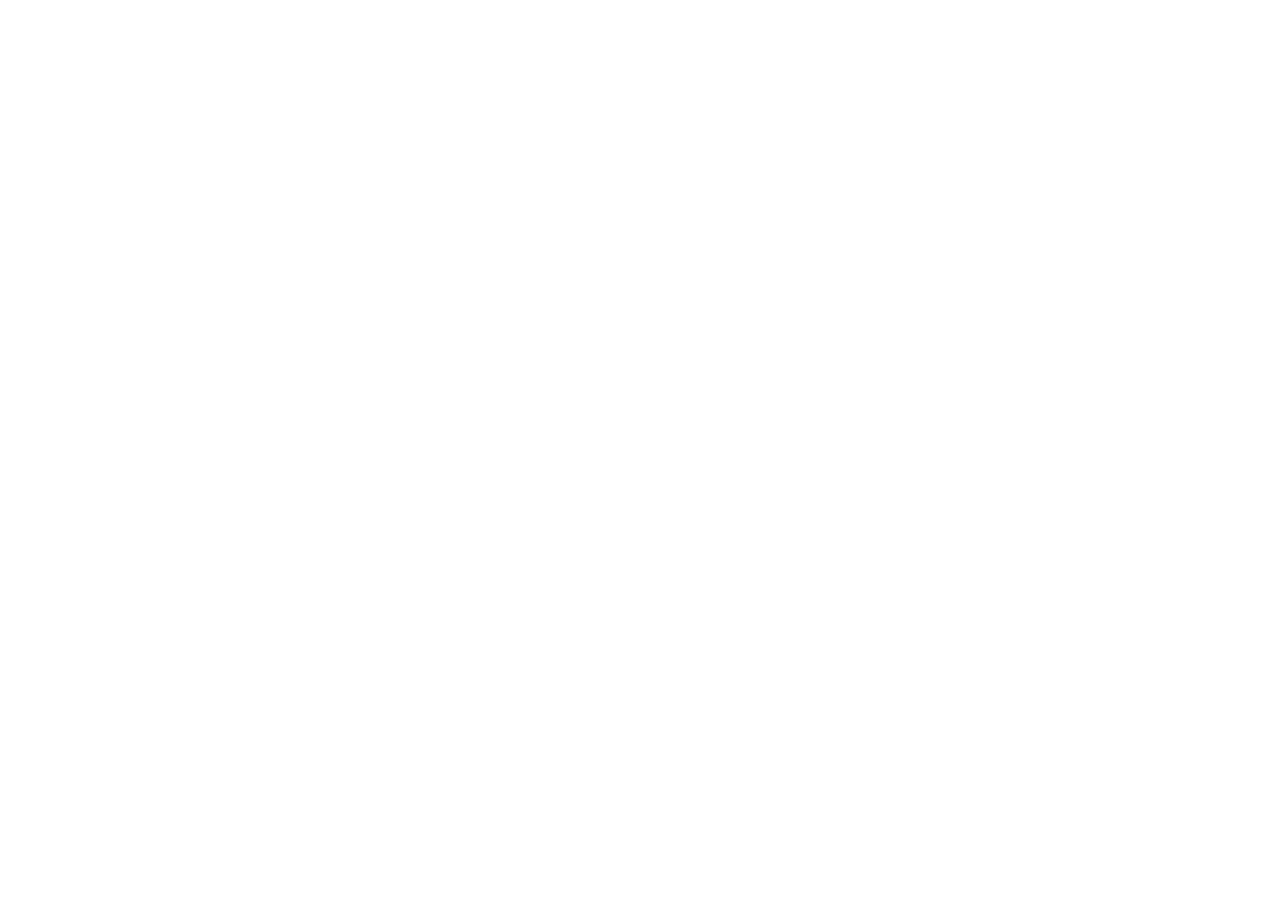
==== blog-post.html @ 92a992e6 "created page to hold all blogs" ====
<!DOCTYPE html>
<html lang="en">
<head>
    <meta charset="UTF-8">
    <meta name="viewport" content="width=device-width, initial-scale=1.0">
    <title>Document</title>
</head>
<body>
    
</body>
</html>
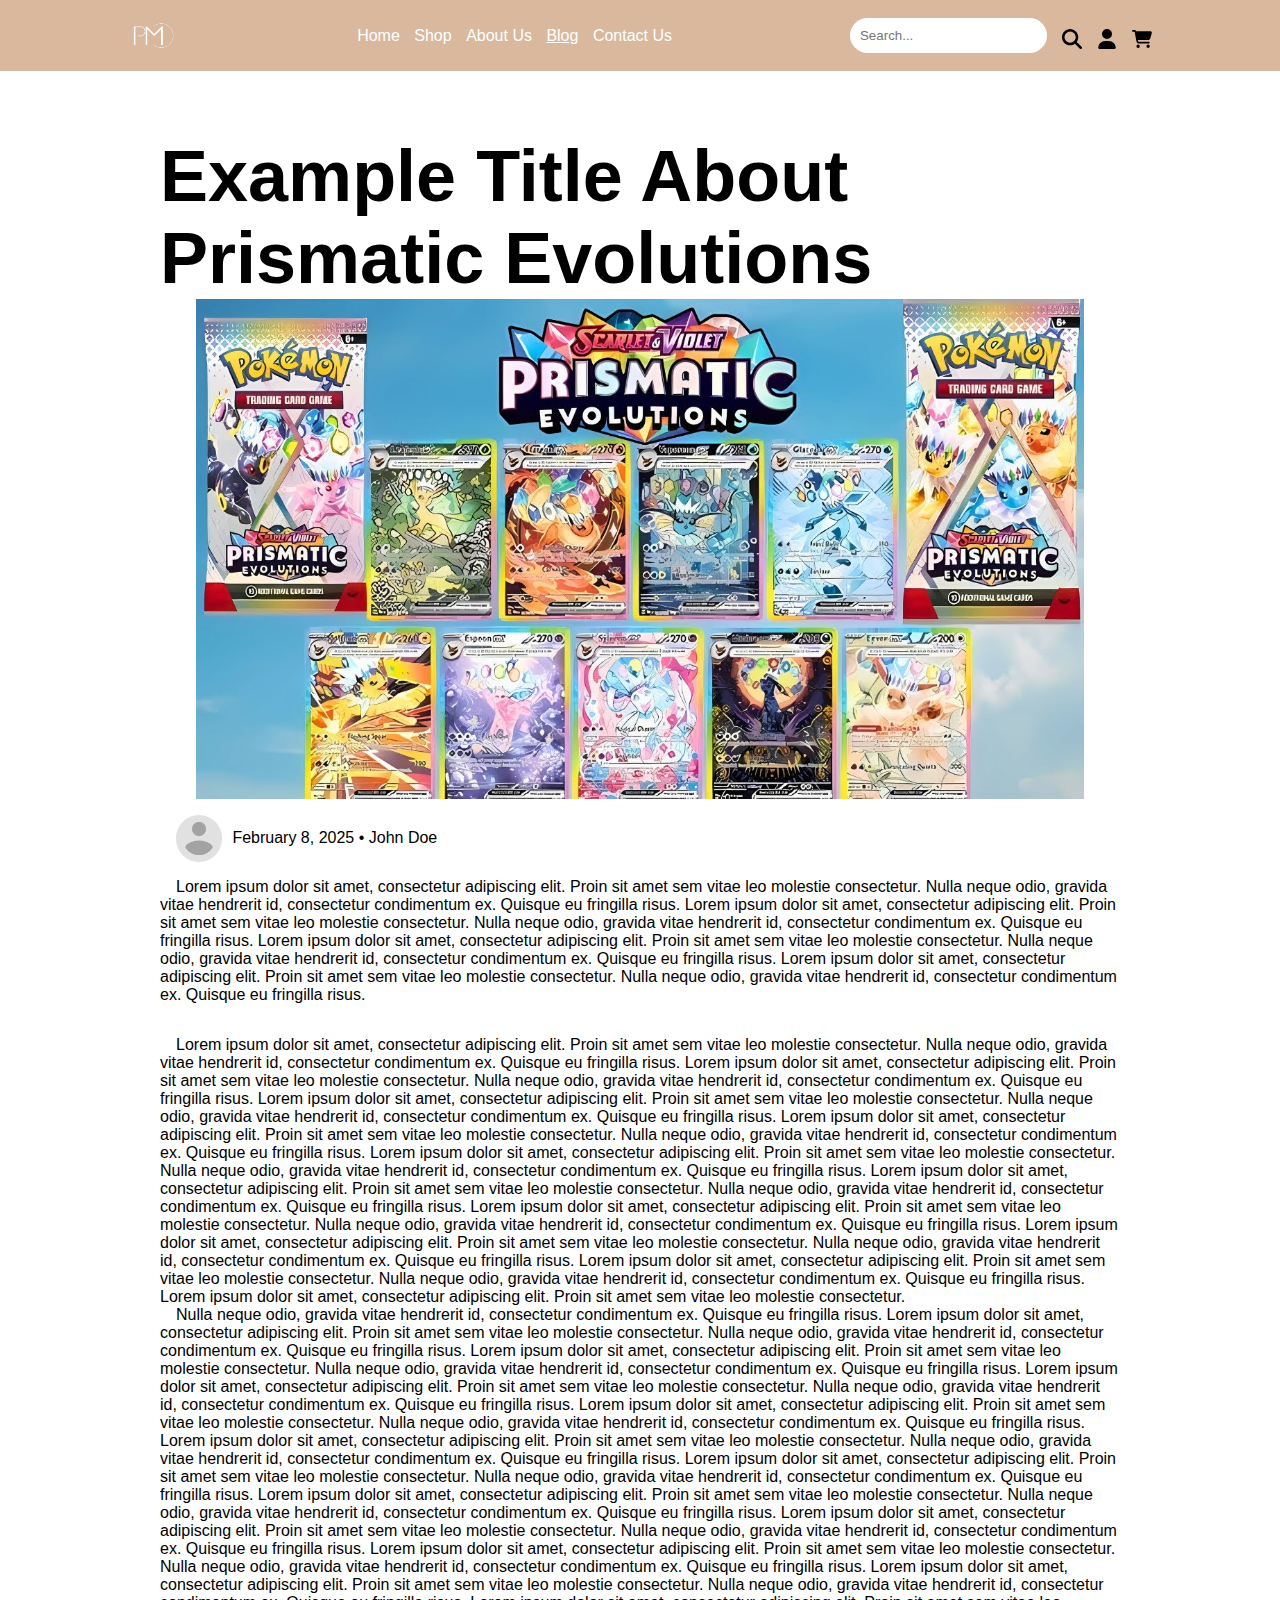
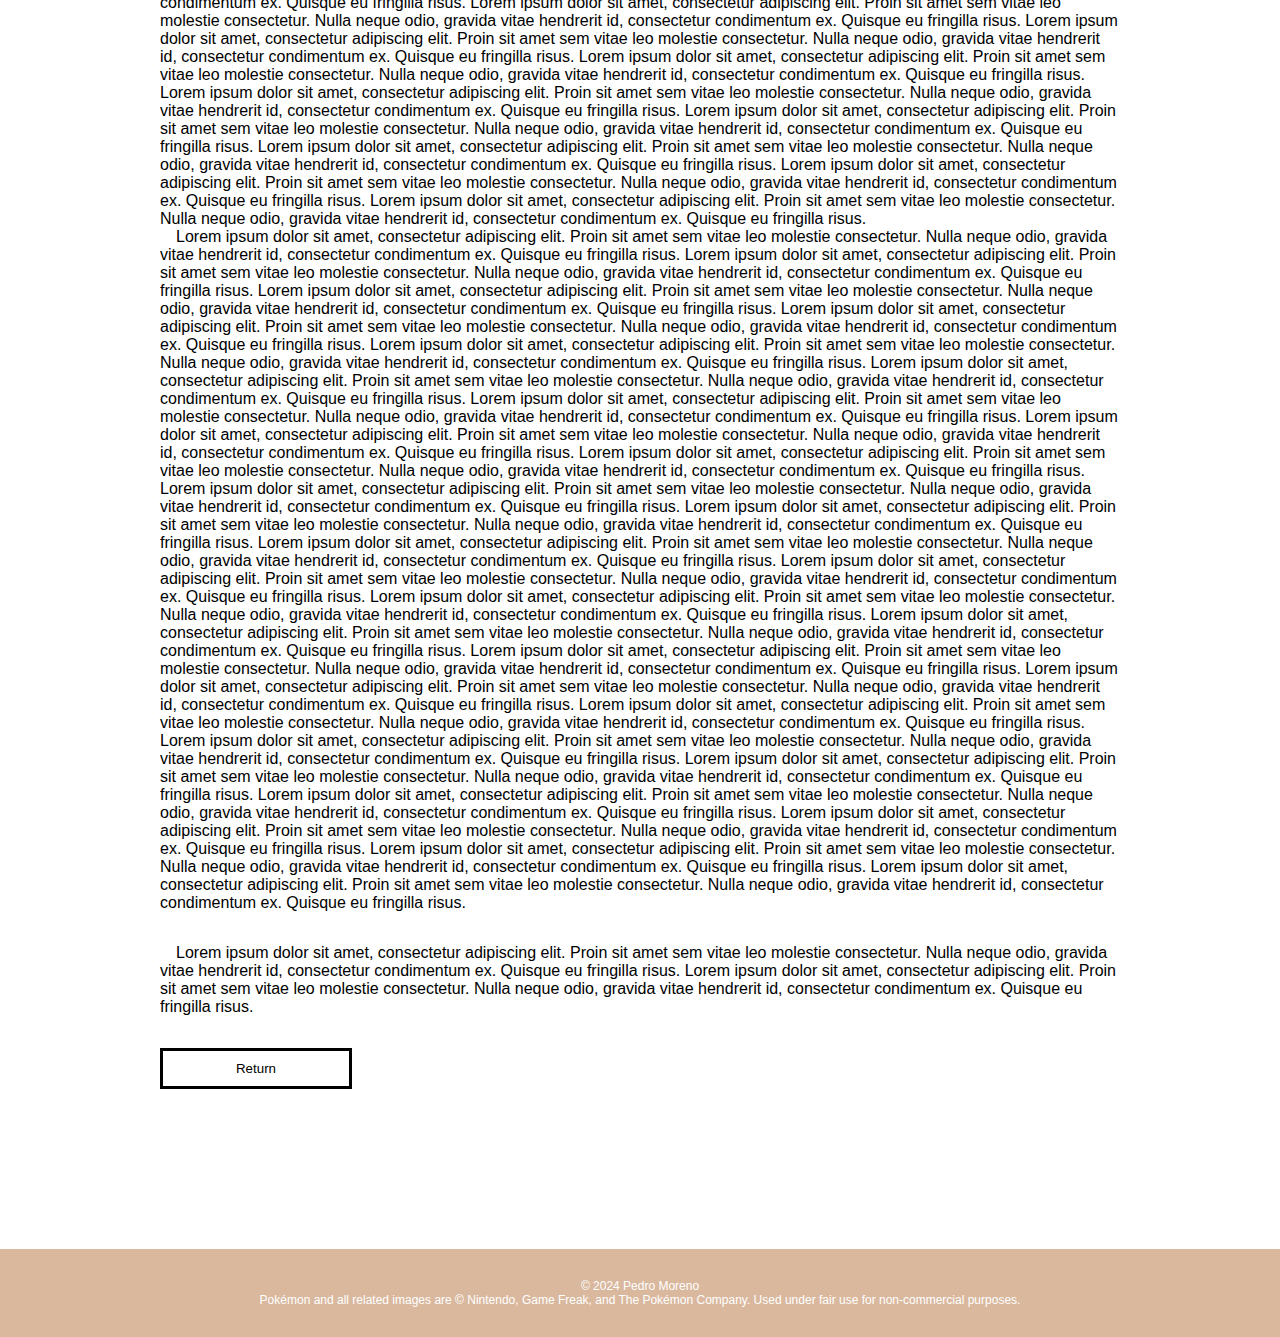
==== commit 940ab074: "add page for the blogs contents" ====
--- a/blog-post.html
+++ b/blog-post.html
@@ -3,9 +3,198 @@
 <head>
     <meta charset="UTF-8">
     <meta name="viewport" content="width=device-width, initial-scale=1.0">
+    <link rel="stylesheet" href="assets/css/style.css">
+    <link rel="stylesheet" href="assets/css/blogs.css">
     <title>Document</title>
 </head>
 <body>
+    <!-- Header -->
+    <header>
+        <img src="assets/images/Logo.png" class="logo">
+        <div class="nav-container">
+            <nav>
+                <ul class="nav-links">
+                    <li><a href="index.html">Home</a></li>
+                    <li><a href="shop.html">Shop</a></li>
+                    <li><a href="index.html#aboutUs">About Us</a></li>
+                    <li><a href="blogs.html" class="active-page">Blog</a></li>
+                    <li><a href="index.html#contactUs">Contact Us</a></li>
+                </ul>
+            </nav>
+        </div>
+        <div class="icon-container">
+            <input type="text" placeholder="Search..." name="search">
+            <a href=""><input type="image" src="assets/images/icons/magnifying-glass-solid.svg" alt="search" class="icons"></a>
+            <a href="login.html"><input type="image" src="assets/images/icons/user-solid.svg" alt="account" class="icons"></a>
+            <a href="cart.html"><input type="image" src="assets/images/icons/cart-shopping-solid.svg" alt="cart" class="icons"></a>
+        </div>
+    </header>
+
+    <!-- Blog Page -->
+    <div class="blog-page-container">
+
+        <!-- Title -->
+        <div class="title-container">
+            <h2>Example Title About Prismatic Evolutions</h2>
+        </div>
+
+        <!-- Blog Image w/ author name-->
+        <div class="visual-container">
+            <div class="image-container">
+                <img src="assets/images/blog-example.png">
+            </div>
+            <div class="author-details">
+                <img src="assets/images/profile-placeholder.png" class="avatar-image">
+                <p>February 8, 2025 &#8226; John Doe</p>
+                <!-- <p>February 8, 2025</p> -->
+            </div>
+
+        </div>
+
+        <!-- Hook -->
+        <div class="hook-container">
+            <p>
+                &emsp;Lorem ipsum dolor sit amet, consectetur adipiscing elit. Proin sit amet sem vitae leo molestie consectetur. 
+                Nulla neque odio, gravida vitae hendrerit id, consectetur condimentum ex. Quisque eu fringilla risus. 
+                Lorem ipsum dolor sit amet, consectetur adipiscing elit. Proin sit amet sem vitae leo molestie consectetur. 
+                Nulla neque odio, gravida vitae hendrerit id, consectetur condimentum ex. Quisque eu fringilla risus.
+                Lorem ipsum dolor sit amet, consectetur adipiscing elit. Proin sit amet sem vitae leo molestie consectetur. 
+                Nulla neque odio, gravida vitae hendrerit id, consectetur condimentum ex. Quisque eu fringilla risus. 
+                Lorem ipsum dolor sit amet, consectetur adipiscing elit. Proin sit amet sem vitae leo molestie consectetur. 
+                Nulla neque odio, gravida vitae hendrerit id, consectetur condimentum ex. Quisque eu fringilla risus.
+            </p>
+        </div>
+
+        <!-- Content -->
+        <div class="content-container">
+            <p>
+                &emsp;Lorem ipsum dolor sit amet, consectetur adipiscing elit. Proin sit amet sem vitae leo molestie consectetur. 
+                Nulla neque odio, gravida vitae hendrerit id, consectetur condimentum ex. Quisque eu fringilla risus. 
+                Lorem ipsum dolor sit amet, consectetur adipiscing elit. Proin sit amet sem vitae leo molestie consectetur. 
+                Nulla neque odio, gravida vitae hendrerit id, consectetur condimentum ex. Quisque eu fringilla risus.
+                Lorem ipsum dolor sit amet, consectetur adipiscing elit. Proin sit amet sem vitae leo molestie consectetur. 
+                Nulla neque odio, gravida vitae hendrerit id, consectetur condimentum ex. Quisque eu fringilla risus. 
+                Lorem ipsum dolor sit amet, consectetur adipiscing elit. Proin sit amet sem vitae leo molestie consectetur. 
+                Nulla neque odio, gravida vitae hendrerit id, consectetur condimentum ex. Quisque eu fringilla risus.
+                Lorem ipsum dolor sit amet, consectetur adipiscing elit. Proin sit amet sem vitae leo molestie consectetur. 
+                Nulla neque odio, gravida vitae hendrerit id, consectetur condimentum ex. Quisque eu fringilla risus. 
+                Lorem ipsum dolor sit amet, consectetur adipiscing elit. Proin sit amet sem vitae leo molestie consectetur. 
+                Nulla neque odio, gravida vitae hendrerit id, consectetur condimentum ex. Quisque eu fringilla risus.
+                Lorem ipsum dolor sit amet, consectetur adipiscing elit. Proin sit amet sem vitae leo molestie consectetur. 
+                Nulla neque odio, gravida vitae hendrerit id, consectetur condimentum ex. Quisque eu fringilla risus. 
+                Lorem ipsum dolor sit amet, consectetur adipiscing elit. Proin sit amet sem vitae leo molestie consectetur. 
+                Nulla neque odio, gravida vitae hendrerit id, consectetur condimentum ex. Quisque eu fringilla risus.
+                Lorem ipsum dolor sit amet, consectetur adipiscing elit. Proin sit amet sem vitae leo molestie consectetur. 
+                Nulla neque odio, gravida vitae hendrerit id, consectetur condimentum ex. Quisque eu fringilla risus. 
+                Lorem ipsum dolor sit amet, consectetur adipiscing elit. Proin sit amet sem vitae leo molestie consectetur.<br>
+                &emsp;Nulla neque odio, gravida vitae hendrerit id, consectetur condimentum ex. Quisque eu fringilla risus.
+                Lorem ipsum dolor sit amet, consectetur adipiscing elit. Proin sit amet sem vitae leo molestie consectetur. 
+                Nulla neque odio, gravida vitae hendrerit id, consectetur condimentum ex. Quisque eu fringilla risus. 
+                Lorem ipsum dolor sit amet, consectetur adipiscing elit. Proin sit amet sem vitae leo molestie consectetur. 
+                Nulla neque odio, gravida vitae hendrerit id, consectetur condimentum ex. Quisque eu fringilla risus.
+                Lorem ipsum dolor sit amet, consectetur adipiscing elit. Proin sit amet sem vitae leo molestie consectetur. 
+                Nulla neque odio, gravida vitae hendrerit id, consectetur condimentum ex. Quisque eu fringilla risus. 
+                Lorem ipsum dolor sit amet, consectetur adipiscing elit. Proin sit amet sem vitae leo molestie consectetur. 
+                Nulla neque odio, gravida vitae hendrerit id, consectetur condimentum ex. Quisque eu fringilla risus.
+                Lorem ipsum dolor sit amet, consectetur adipiscing elit. Proin sit amet sem vitae leo molestie consectetur. 
+                Nulla neque odio, gravida vitae hendrerit id, consectetur condimentum ex. Quisque eu fringilla risus. 
+                Lorem ipsum dolor sit amet, consectetur adipiscing elit. Proin sit amet sem vitae leo molestie consectetur. 
+                Nulla neque odio, gravida vitae hendrerit id, consectetur condimentum ex. Quisque eu fringilla risus.
+                Lorem ipsum dolor sit amet, consectetur adipiscing elit. Proin sit amet sem vitae leo molestie consectetur. 
+                Nulla neque odio, gravida vitae hendrerit id, consectetur condimentum ex. Quisque eu fringilla risus. 
+                Lorem ipsum dolor sit amet, consectetur adipiscing elit. Proin sit amet sem vitae leo molestie consectetur. 
+                Nulla neque odio, gravida vitae hendrerit id, consectetur condimentum ex. Quisque eu fringilla risus.
+                Lorem ipsum dolor sit amet, consectetur adipiscing elit. Proin sit amet sem vitae leo molestie consectetur. 
+                Nulla neque odio, gravida vitae hendrerit id, consectetur condimentum ex. Quisque eu fringilla risus. 
+                Lorem ipsum dolor sit amet, consectetur adipiscing elit. Proin sit amet sem vitae leo molestie consectetur. 
+                Nulla neque odio, gravida vitae hendrerit id, consectetur condimentum ex. Quisque eu fringilla risus.
+                Lorem ipsum dolor sit amet, consectetur adipiscing elit. Proin sit amet sem vitae leo molestie consectetur. 
+                Nulla neque odio, gravida vitae hendrerit id, consectetur condimentum ex. Quisque eu fringilla risus. 
+                Lorem ipsum dolor sit amet, consectetur adipiscing elit. Proin sit amet sem vitae leo molestie consectetur. 
+                Nulla neque odio, gravida vitae hendrerit id, consectetur condimentum ex. Quisque eu fringilla risus.
+                Lorem ipsum dolor sit amet, consectetur adipiscing elit. Proin sit amet sem vitae leo molestie consectetur. 
+                Nulla neque odio, gravida vitae hendrerit id, consectetur condimentum ex. Quisque eu fringilla risus. 
+                Lorem ipsum dolor sit amet, consectetur adipiscing elit. Proin sit amet sem vitae leo molestie consectetur. 
+                Nulla neque odio, gravida vitae hendrerit id, consectetur condimentum ex. Quisque eu fringilla risus.
+                Lorem ipsum dolor sit amet, consectetur adipiscing elit. Proin sit amet sem vitae leo molestie consectetur. 
+                Nulla neque odio, gravida vitae hendrerit id, consectetur condimentum ex. Quisque eu fringilla risus. 
+                Lorem ipsum dolor sit amet, consectetur adipiscing elit. Proin sit amet sem vitae leo molestie consectetur. 
+                Nulla neque odio, gravida vitae hendrerit id, consectetur condimentum ex. Quisque eu fringilla risus.
+                Lorem ipsum dolor sit amet, consectetur adipiscing elit. Proin sit amet sem vitae leo molestie consectetur. 
+                Nulla neque odio, gravida vitae hendrerit id, consectetur condimentum ex. Quisque eu fringilla risus. 
+                Lorem ipsum dolor sit amet, consectetur adipiscing elit. Proin sit amet sem vitae leo molestie consectetur. 
+                Nulla neque odio, gravida vitae hendrerit id, consectetur condimentum ex. Quisque eu fringilla risus.<br>
+                &emsp;Lorem ipsum dolor sit amet, consectetur adipiscing elit. Proin sit amet sem vitae leo molestie consectetur. 
+                Nulla neque odio, gravida vitae hendrerit id, consectetur condimentum ex. Quisque eu fringilla risus. 
+                Lorem ipsum dolor sit amet, consectetur adipiscing elit. Proin sit amet sem vitae leo molestie consectetur. 
+                Nulla neque odio, gravida vitae hendrerit id, consectetur condimentum ex. Quisque eu fringilla risus.
+                Lorem ipsum dolor sit amet, consectetur adipiscing elit. Proin sit amet sem vitae leo molestie consectetur. 
+                Nulla neque odio, gravida vitae hendrerit id, consectetur condimentum ex. Quisque eu fringilla risus. 
+                Lorem ipsum dolor sit amet, consectetur adipiscing elit. Proin sit amet sem vitae leo molestie consectetur. 
+                Nulla neque odio, gravida vitae hendrerit id, consectetur condimentum ex. Quisque eu fringilla risus.
+                Lorem ipsum dolor sit amet, consectetur adipiscing elit. Proin sit amet sem vitae leo molestie consectetur. 
+                Nulla neque odio, gravida vitae hendrerit id, consectetur condimentum ex. Quisque eu fringilla risus. 
+                Lorem ipsum dolor sit amet, consectetur adipiscing elit. Proin sit amet sem vitae leo molestie consectetur. 
+                Nulla neque odio, gravida vitae hendrerit id, consectetur condimentum ex. Quisque eu fringilla risus.
+                Lorem ipsum dolor sit amet, consectetur adipiscing elit. Proin sit amet sem vitae leo molestie consectetur. 
+                Nulla neque odio, gravida vitae hendrerit id, consectetur condimentum ex. Quisque eu fringilla risus. 
+                Lorem ipsum dolor sit amet, consectetur adipiscing elit. Proin sit amet sem vitae leo molestie consectetur. 
+                Nulla neque odio, gravida vitae hendrerit id, consectetur condimentum ex. Quisque eu fringilla risus.
+                Lorem ipsum dolor sit amet, consectetur adipiscing elit. Proin sit amet sem vitae leo molestie consectetur. 
+                Nulla neque odio, gravida vitae hendrerit id, consectetur condimentum ex. Quisque eu fringilla risus. 
+                Lorem ipsum dolor sit amet, consectetur adipiscing elit. Proin sit amet sem vitae leo molestie consectetur. 
+                Nulla neque odio, gravida vitae hendrerit id, consectetur condimentum ex. Quisque eu fringilla risus.
+                Lorem ipsum dolor sit amet, consectetur adipiscing elit. Proin sit amet sem vitae leo molestie consectetur. 
+                Nulla neque odio, gravida vitae hendrerit id, consectetur condimentum ex. Quisque eu fringilla risus. 
+                Lorem ipsum dolor sit amet, consectetur adipiscing elit. Proin sit amet sem vitae leo molestie consectetur. 
+                Nulla neque odio, gravida vitae hendrerit id, consectetur condimentum ex. Quisque eu fringilla risus.
+                Lorem ipsum dolor sit amet, consectetur adipiscing elit. Proin sit amet sem vitae leo molestie consectetur. 
+                Nulla neque odio, gravida vitae hendrerit id, consectetur condimentum ex. Quisque eu fringilla risus. 
+                Lorem ipsum dolor sit amet, consectetur adipiscing elit. Proin sit amet sem vitae leo molestie consectetur. 
+                Nulla neque odio, gravida vitae hendrerit id, consectetur condimentum ex. Quisque eu fringilla risus.
+                Lorem ipsum dolor sit amet, consectetur adipiscing elit. Proin sit amet sem vitae leo molestie consectetur. 
+                Nulla neque odio, gravida vitae hendrerit id, consectetur condimentum ex. Quisque eu fringilla risus. 
+                Lorem ipsum dolor sit amet, consectetur adipiscing elit. Proin sit amet sem vitae leo molestie consectetur. 
+                Nulla neque odio, gravida vitae hendrerit id, consectetur condimentum ex. Quisque eu fringilla risus.
+                Lorem ipsum dolor sit amet, consectetur adipiscing elit. Proin sit amet sem vitae leo molestie consectetur. 
+                Nulla neque odio, gravida vitae hendrerit id, consectetur condimentum ex. Quisque eu fringilla risus. 
+                Lorem ipsum dolor sit amet, consectetur adipiscing elit. Proin sit amet sem vitae leo molestie consectetur. 
+                Nulla neque odio, gravida vitae hendrerit id, consectetur condimentum ex. Quisque eu fringilla risus.
+                Lorem ipsum dolor sit amet, consectetur adipiscing elit. Proin sit amet sem vitae leo molestie consectetur. 
+                Nulla neque odio, gravida vitae hendrerit id, consectetur condimentum ex. Quisque eu fringilla risus. 
+                Lorem ipsum dolor sit amet, consectetur adipiscing elit. Proin sit amet sem vitae leo molestie consectetur. 
+                Nulla neque odio, gravida vitae hendrerit id, consectetur condimentum ex. Quisque eu fringilla risus.
+                Lorem ipsum dolor sit amet, consectetur adipiscing elit. Proin sit amet sem vitae leo molestie consectetur. 
+                Nulla neque odio, gravida vitae hendrerit id, consectetur condimentum ex. Quisque eu fringilla risus. 
+                Lorem ipsum dolor sit amet, consectetur adipiscing elit. Proin sit amet sem vitae leo molestie consectetur. 
+                Nulla neque odio, gravida vitae hendrerit id, consectetur condimentum ex. Quisque eu fringilla risus.
+                Lorem ipsum dolor sit amet, consectetur adipiscing elit. Proin sit amet sem vitae leo molestie consectetur. 
+                Nulla neque odio, gravida vitae hendrerit id, consectetur condimentum ex. Quisque eu fringilla risus. 
+                Lorem ipsum dolor sit amet, consectetur adipiscing elit. Proin sit amet sem vitae leo molestie consectetur. 
+                Nulla neque odio, gravida vitae hendrerit id, consectetur condimentum ex. Quisque eu fringilla risus.
+
+            </p>
+        </div>
+
+        <!-- Conclusion -->
+        <div class="conclusion-container">
+            <p>
+                &emsp;Lorem ipsum dolor sit amet, consectetur adipiscing elit. Proin sit amet sem vitae leo molestie consectetur. 
+                Nulla neque odio, gravida vitae hendrerit id, consectetur condimentum ex. Quisque eu fringilla risus. 
+                Lorem ipsum dolor sit amet, consectetur adipiscing elit. Proin sit amet sem vitae leo molestie consectetur. 
+                Nulla neque odio, gravida vitae hendrerit id, consectetur condimentum ex. Quisque eu fringilla risus.
+            </p>
+        </div>
+        <a href="blogs.html"><button class="return-btn">Return</button></a>
+    </div>
+    
+    <!-- Footer -->
+    <footer>
+    <div class="footer-container">
+        <p>© 2024 Pedro Moreno</p>
+        <p>Pokémon and all related images are © Nintendo, Game Freak, and The Pokémon Company. Used under fair use for non-commercial purposes.</p>
+    </div>
+    </footer>
     
 </body>
 </html>--- a/assets/css/style.css
+++ b/assets/css/style.css
@@ -0,0 +1,455 @@
+* {
+	box-sizing: border-box;
+	margin: 0;
+	padding: 0;
+    font-family: 'Poppins', sans-serif;
+}
+
+header {
+    display: flex;
+    justify-content: space-between;
+    align-items: center;
+    padding: 10px 10%;
+    background: #D9B89E;
+    position: sticky;
+    top: 0;
+    z-index: 1000;
+}
+
+header .icons {
+    width: 20px;
+    height: 20px;
+}
+
+.icon-container {
+    display: flex;
+    align-items: end;
+    gap: 15px;
+    overflow: visible;
+}
+
+.icon-container a {
+    text-align: center;
+}
+
+.icon-container input[type=text] {
+    border: none;
+    padding: 10px;
+    border-radius: 50px;
+    outline: 0;
+}
+
+.logo {
+    width: 5%;
+    height: 5%;
+}
+
+.nav-links li {
+    display: inline-block;
+    padding: 5px;
+}
+
+.nav-links li, a {
+    display: inline;
+    color: white;
+    text-decoration: none;
+    font-size: 16px;
+    transition: all 0.3s ease 0s;
+}
+
+.nav-links li a:hover {
+	text-decoration: underline;
+    /* padding: 10px; */
+}
+
+.active-page {
+    text-decoration: underline;
+}
+
+/*================= Hero section =================*/
+.slideshow-container {
+    display: flex;
+    background-color: #ffffff;
+    max-width: 100%;
+    height: auto;
+    padding: 60px;
+    overflow: hidden;
+}
+
+.description-hero {
+    width: 75%;
+    align-content: center;
+    padding-left: 100px;
+}
+
+.description-hero h1 {
+    font-size: 3em;
+    text-decoration: underline;
+    text-decoration-color: #222;
+    text-underline-offset: 0.5em;
+    padding-bottom: 10px;
+}
+
+.description-hero p {
+    padding-bottom: 20px;
+}
+
+button {
+    border: solid;
+    border-radius: none;
+    padding: 10px;
+    width: 20%;
+    color: black;
+    background: transparent;
+    cursor: pointer;
+    transition: 0.3s;
+}
+
+.description-hero button:hover {
+    background: #D9B89E;
+    color: white;
+    border: #D9B89E solid;
+}
+
+.carousel-container {
+    position: relative;
+    display: flex;
+    flex-direction: column;
+    align-items: center;
+    justify-content: center;
+    max-width: 50%;
+    height: 500px;
+}
+
+.carousel {
+    position: relative;
+    display: flex;
+    align-items: center;
+    justify-content: center;
+    /* text-align: center; */
+    border-radius: 10px;
+    width: 100%;
+    height: 100%;
+}
+
+.newest-product {
+    border-radius: 10px;
+    max-width: 90%;
+    max-height: 100%;
+    object-fit: contain;
+}
+
+.item {
+    opacity: 0;
+    width: 100%;
+    height: 100%;
+    text-align: center;
+    display: none;
+    transition: opacity 0.5s ease-in-out;
+}
+
+.item.active {
+    opacity: 1;
+    display: block;
+}
+
+.btn {
+    position: absolute;
+    transform: translateY(-40%);
+    top: 40%;
+    max-width: 75px;
+    opacity: 0.5;
+}
+
+.btn:hover {
+    background: #D9B89E;
+    color: white;
+    border: #D9B89E solid;
+    opacity: 1;
+}
+
+.prev {
+    left: 10%;
+}
+
+.next {
+    right: 10%;
+}
+
+.hero-shop-btn {
+    width: 125px;
+}
+
+
+/*================= Popular Items Section =================*/
+.popular-items-container {
+    display: flex; 
+    background: #e9e6e6;
+    padding: 30px; 
+    max-width: 100%;
+    height: auto;
+    overflow: hidden;
+    column-gap: 10px;
+}
+
+.popular-item-cards{
+    /* background: #D9B89E; */
+    max-width: 20%;
+    height: 500px;
+    padding: 5px;
+    border-radius: 10px;
+    position: relative;
+}
+
+.popular-item-list {
+    background: white;
+    object-fit: contain;
+    width: 100%;
+    height: 70%;
+    border-radius: 10px;
+}
+
+.popular-card-container {
+    position: relative;
+    text-align: center;
+}
+
+.popular-card-container h4 {
+    cursor: pointer;
+}
+
+.popular-card-container p {
+    display: -webkit-box;
+    -webkit-line-clamp: 2; /* Limits to 3 lines */
+    -webkit-box-orient: vertical;
+    overflow: hidden;
+    text-align: left;
+    padding-left: 5px;
+    padding-right: 5px;
+}
+
+.popular-item-cards button {
+    width: 40%;
+    position: absolute;
+    left: 50%;
+    transform: translateX(-50%);
+    margin-top: 1rem;
+}
+
+.popular-items-container button:hover {
+    background: #D9B89E;
+    color: white;
+    border: #D9B89E solid;
+}
+
+.pop-header {
+    background: #e9e6e6;
+    font-size: 2.5em;
+    text-decoration: underline;
+    text-decoration-color: #222;
+    text-underline-offset: 0.5em;
+    padding-left: 30px;
+    padding-bottom: 10px;
+}
+
+/*================= About Us Section =================*/
+.about-us-container {
+    display: flex;
+    padding: 60px; 
+    max-width: 100%;
+    height: auto;
+    overflow: hidden;
+    flex-wrap: wrap;
+    column-gap: 10px;
+    row-gap: 10px;
+    justify-content: center;
+}
+
+.about-us-container img {
+    max-width: 40%;
+    height: auto;
+}
+
+.about-us-content {
+    background: #D9B89E;
+    align-content: center;
+    max-width: 50%;
+    flex: 0 0 50%;
+}
+
+.about-us-content h4 {
+    font-size: 2.5em;
+    text-decoration: underline;
+    text-decoration-color: #222;
+    text-underline-offset: 0.5em;
+    padding-left: 30px;
+    padding-top: 30px;
+}
+
+.about-us-content p {
+    padding: 30px;
+    font-size: 1em;
+}
+
+/*================= Blog Section =================*/
+.blog-section {
+    background: #e9e6e6;
+}
+
+.blog-header {
+    background: #e9e6e6;
+    font-size: 2.5em;
+    text-decoration: underline;
+    text-decoration-color: #222;
+    text-underline-offset: 0.5em;
+    padding: 30px;
+}
+
+.blog-container {
+    display: flex;
+    background: #e9e6e6;
+    padding: 10px;
+    max-width: 100%;
+    overflow: hidden;
+    column-gap: 60px;
+    position: relative;
+    justify-content: center;
+}
+
+.blog-cards {
+    max-width: 30%;
+    height: auto;
+}
+
+.blog-images {
+    background: transparent;
+    object-fit: cover;
+    border-radius: 10px;
+    width: 100%;
+    height: 60%;
+}
+
+.blog-card-container {
+    padding: 15px;
+    display: flex;
+    flex-direction: column;
+    justify-content: space-between;
+}
+
+.blog-card-container button {
+    width: 20%;
+}
+
+.blog-container button:hover {
+    background: #D9B89E;
+    color: white;
+    border: #D9B89E solid;
+}
+
+.see-more-section {
+    display: flex;
+    justify-content: center;
+    align-items: center;
+    padding: 60px;
+}
+
+.see-more-section button {
+    border: solid;
+    border-radius: none;
+    padding: 10px;
+    width: 10%;
+    color: black;
+    background: transparent;
+    cursor: pointer;
+    transition: 0.3s;
+}
+
+.see-more-section button:hover {
+    background: #D9B89E;
+    color: white;
+    border: #D9B89E solid;
+}
+
+/*================= Contact Us =================*/
+.contact-us-container {
+    display: flex;
+    max-width: 100%;
+    height: auto;
+    justify-content: center;
+}
+
+.store-info, .contact-form {
+    padding: 40px;
+    flex-basis: 30%;
+}
+
+.store-info h2, .contact-form h2 {
+    font-size: 2em;
+    text-decoration: underline;
+    text-decoration-color: #222;
+    text-underline-offset: 0.5em;
+}
+
+.store-info p {
+    margin-top: 10%;
+    margin-bottom: 5%;
+}
+
+.store-info img {
+    cursor: pointer;
+    margin-top: 10%;
+}
+
+.input-container {
+	margin-bottom: 10%;
+    margin-top: 10%;
+	position: relative;
+}
+
+.input-container input, .input-container textarea {
+	width: 75%;
+	outline: 0;
+	padding: 5px;
+	border: 3px solid #222;
+	background: transparent;
+	font-size: 15px;
+	color: #222;
+}
+
+.input-container textarea{
+	width: 100%;
+}
+
+.contact-form button {
+    width: 50%;  
+}
+
+.contact-form button:hover {
+    background: #D9B89E;
+    color: white;
+    border: #D9B89E solid;
+}
+
+.has-success input, .has-success textarea {
+    border: 3px solid #D9B89E;
+}
+
+.has-error input, .has-error textarea {
+    border: 3px solid red;
+}
+
+.has-error {
+    color: red;
+}
+
+/*================= Footer Content =================*/
+footer {
+	display: flex;
+	font-size: 12px;
+	background: #D9B89E;
+	justify-content: center;
+	align-items: center;
+    text-align: center;
+	padding: 30px 10%;
+	color: white;
+}--- a/assets/css/blogs.css
+++ b/assets/css/blogs.css
@@ -0,0 +1,151 @@
+.blogs-layout-container {
+    display: flex;
+    max-width: 100%;
+    /* border: black solid 2px; */
+}
+
+.blogs-container {
+    display: flex;
+    flex-wrap: wrap;
+    padding: 1rem;
+    max-width: 100%;
+    justify-content: center;
+    gap: 2rem;
+    /* border: blue solid 2px; */
+    
+}
+
+.blog-card {
+    max-width: 30%;
+    background-color: #e9e6e6;;
+    border-radius: 1rem;
+    /* border: red solid 2px; */
+    box-shadow: 1px 4px 3px #4e4e4e;
+    
+}
+
+.card-content {
+    display: flex;
+    flex-direction: column;
+    width: 100%;
+    padding: 1rem;
+    /* overflow: hidden; */
+    /* border: green solid 2px; */
+}
+
+.card-content img {
+    width: 100%;
+    height: 300px;
+    object-fit: fill;
+    border-radius: 1rem;
+}
+
+.card-content p {
+    display: -webkit-box;
+    -webkit-line-clamp: 4;
+    -webkit-box-orient: vertical;
+    overflow: hidden;
+    text-align: left;
+    padding-left: 5px;
+    padding-right: 5px;
+}
+
+.blog-btn {
+    position: relative;
+    left: 50%;
+    transform: translateX(-50%);
+    margin-bottom: 1rem;
+}
+
+.blog-btn:hover {
+    background: #D9B89E;
+    color: white;
+    border: #D9B89E solid;
+}
+
+/*================= Pagination =================*/
+.pagination {
+    display: flex;
+    gap: 1rem;
+    justify-content: flex-end;
+    padding-right: 4rem;
+}
+
+.pagination a {
+    color: black;
+    padding: 0.5rem;
+    margin-bottom: 20px;
+    text-decoration: none;
+    transition: background-color .3s, transform 0.2s;
+    border-radius: 5px;
+}
+
+.pagination a.active {
+    background-color: #222;
+    color: white;
+    /* border: 1px solid #444; */
+}
+
+.pagination a:hover:not(.active) {
+    background-color: #D9B89E;
+    color: white;
+    transform: scale(1.05);
+}
+
+/*================= Blog Content Page Section =================*/
+.blog-page-container {
+    display: flex;
+    flex-direction: column;
+    padding: 4rem 10rem 10rem 10rem;
+    /* border: solid black 2px; */
+}
+
+.title-container {
+    display: flex;
+    justify-content: center;
+    font-size: 3rem;
+    /* border: blue solid 2px; */
+}
+
+.visual-container {
+    display: flex;
+    flex-direction: column;
+    /* border: yellow solid 2px; */
+}
+
+.image-container {
+    display: flex;
+    justify-content: center;
+    width: 100%;
+    height: 500px;
+    overflow: hidden;
+    object-fit: fill;
+    /* border: green solid 2px; */
+}
+
+.avatar-image {
+    width: 5%;
+    border-radius: 100px;
+}
+
+.author-details {
+    display: flex;
+    padding: 1rem;
+    gap: 10px;
+}
+
+.author-details p {
+    display: flex;
+    align-items: center;
+}
+
+.hook-container, .content-container, .conclusion-container {
+    /* border: red solid 2px; */
+    padding-bottom: 2rem;
+}
+
+.return-btn:hover {
+    background: #D9B89E;
+    color: white;
+    border: #D9B89E solid;
+}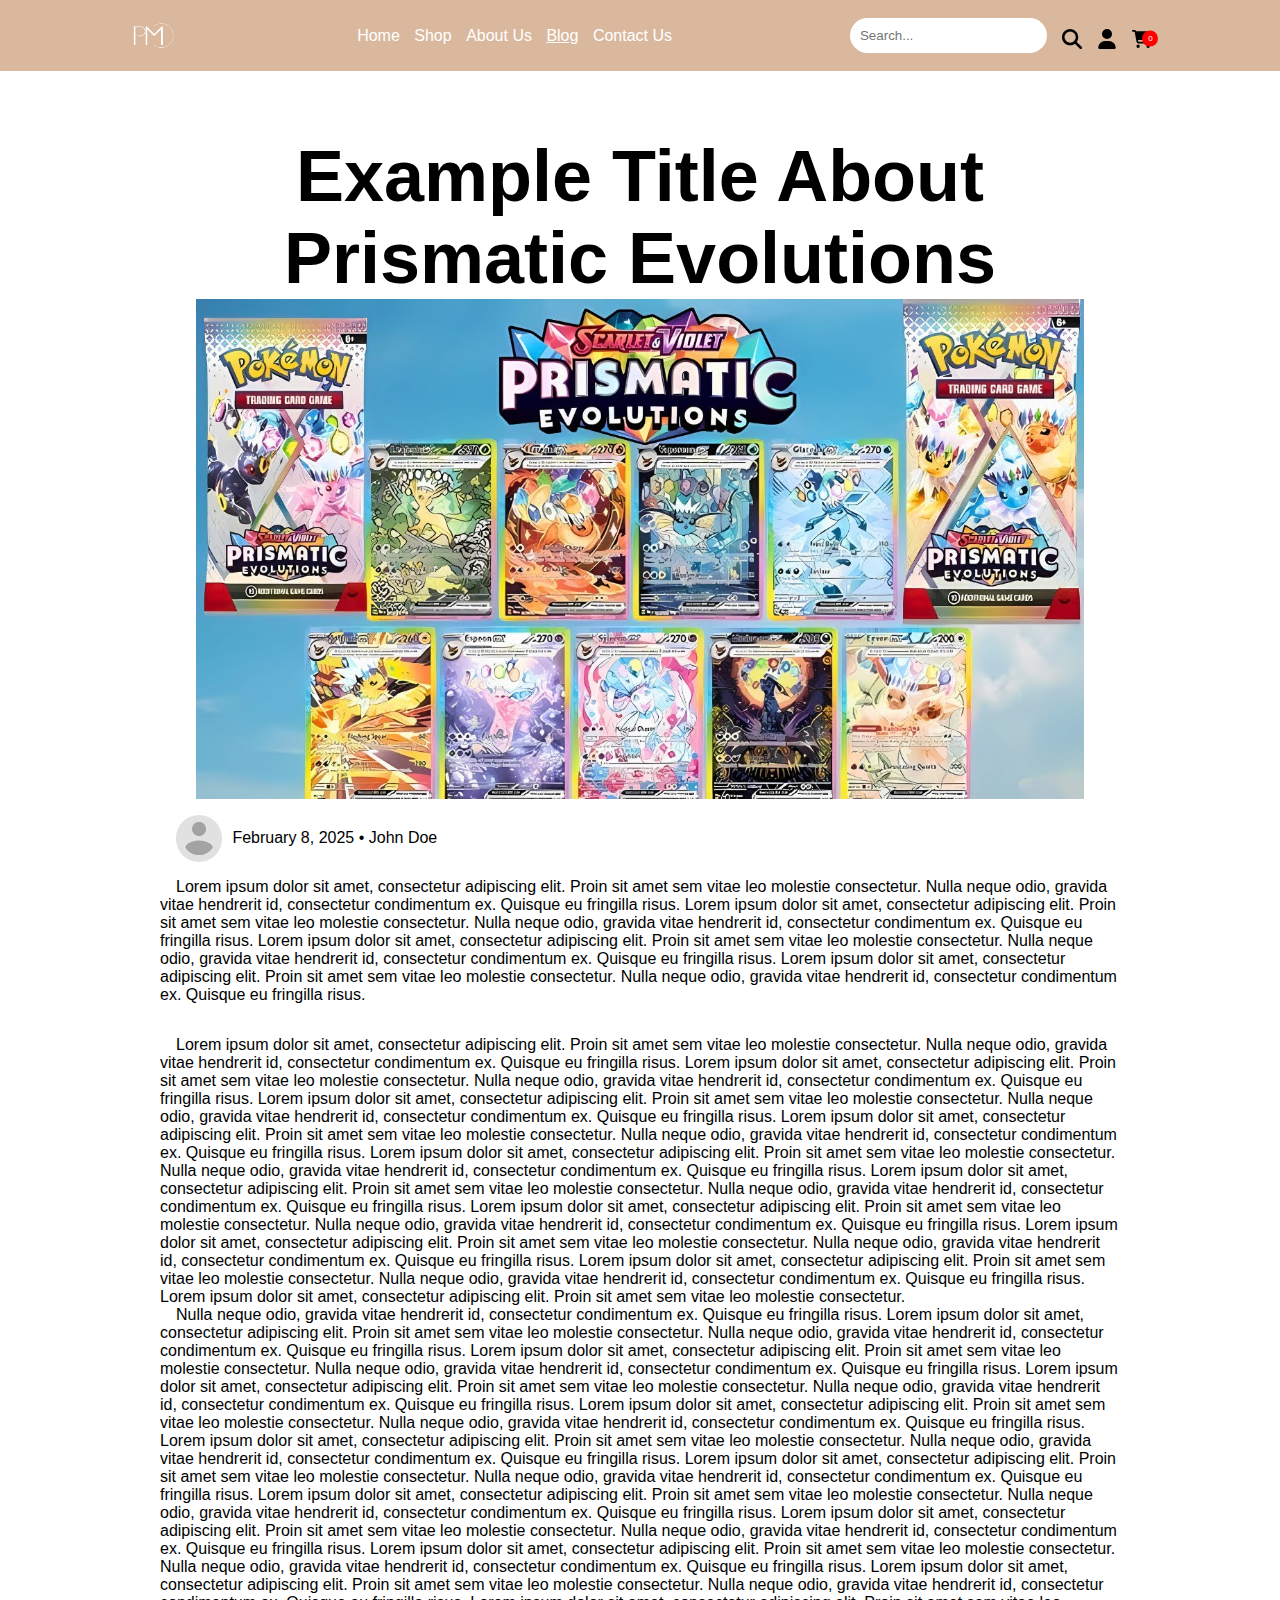
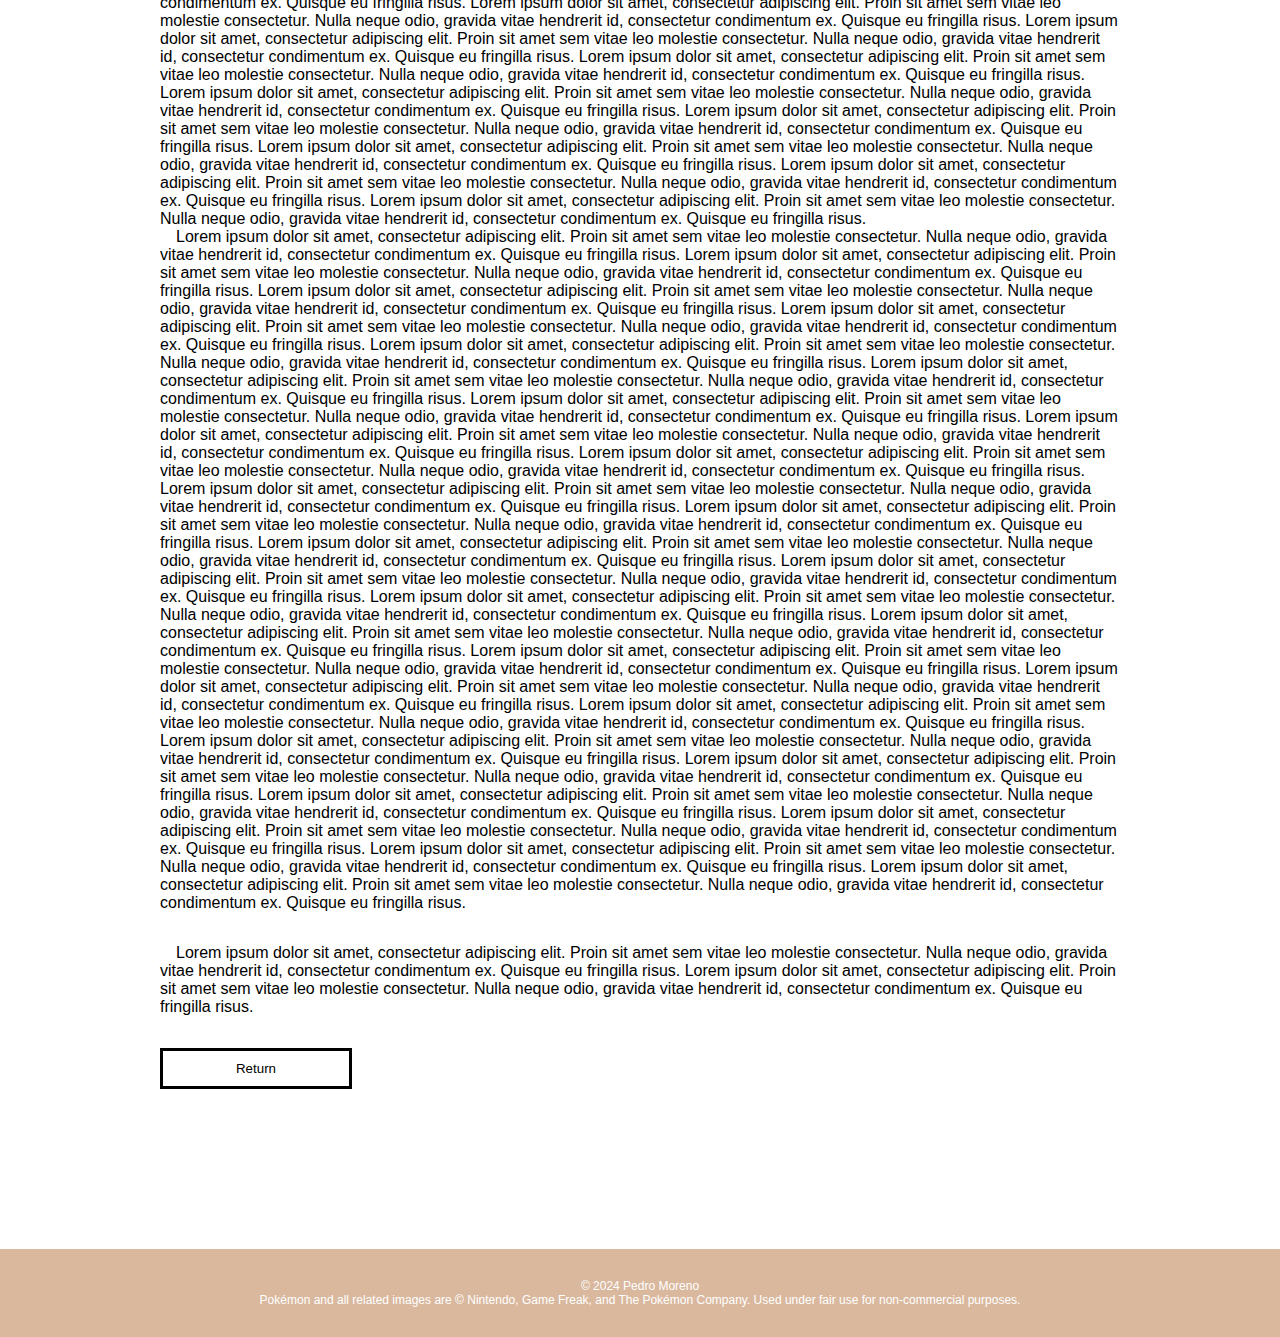
==== commit be802fcd: "added calculations for subtotal, sales tax, and grand total." ====
--- a/blog-post.html
+++ b/blog-post.html
@@ -5,7 +5,7 @@
     <meta name="viewport" content="width=device-width, initial-scale=1.0">
     <link rel="stylesheet" href="assets/css/style.css">
     <link rel="stylesheet" href="assets/css/blogs.css">
-    <title>Document</title>
+    <title>Blog Post</title>
 </head>
 <body>
     <!-- Header -->
@@ -26,7 +26,7 @@
             <input type="text" placeholder="Search..." name="search">
             <a href=""><input type="image" src="assets/images/icons/magnifying-glass-solid.svg" alt="search" class="icons"></a>
             <a href="login.html"><input type="image" src="assets/images/icons/user-solid.svg" alt="account" class="icons"></a>
-            <a href="cart.html"><input type="image" src="assets/images/icons/cart-shopping-solid.svg" alt="cart" class="icons"></a>
+            <a href="cart.html"><input type="image" src="assets/images/icons/cart-shopping-solid.svg" alt="cart" class="icons"><span id="cartAmount" class="cart-badge">0</span></a>
         </div>
     </header>
 
--- a/assets/css/style.css
+++ b/assets/css/style.css
@@ -17,8 +17,25 @@
 }
 
 header .icons {
+    position: relative;
     width: 20px;
     height: 20px;
+}
+
+.cart-badge {
+    display: flex;
+    justify-content: center;
+    align-items: center;
+    background-color: red;
+    font-size: 0.5rem;
+    width: 1rem;
+    height: 1rem;
+    border-radius: 50%;
+    position: absolute;
+    top: 45%;
+    right: 9.5%;
+    transform: translateX(-45%);
+    transform: translateY(-9.5%);
 }
 
 .icon-container {
@@ -79,19 +96,19 @@
 .description-hero {
     width: 75%;
     align-content: center;
-    padding-left: 100px;
+    padding-left: 4rem;
 }
 
 .description-hero h1 {
-    font-size: 3em;
+    font-size: 2.5em;
     text-decoration: underline;
     text-decoration-color: #222;
     text-underline-offset: 0.5em;
-    padding-bottom: 10px;
 }
 
 .description-hero p {
-    padding-bottom: 20px;
+    padding-top: 1.5rem;
+    padding-bottom: 1.5rem;
 }
 
 button {
@@ -112,9 +129,9 @@
 }
 
 .carousel-container {
+    display: flex;
+    flex-direction: column;
     position: relative;
-    display: flex;
-    flex-direction: column;
     align-items: center;
     justify-content: center;
     max-width: 50%;
@@ -126,7 +143,6 @@
     display: flex;
     align-items: center;
     justify-content: center;
-    /* text-align: center; */
     border-radius: 10px;
     width: 100%;
     height: 100%;
@@ -140,11 +156,9 @@
 }
 
 .item {
+    display: none;
     opacity: 0;
-    width: 100%;
-    height: 100%;
     text-align: center;
-    display: none;
     transition: opacity 0.5s ease-in-out;
 }
 
@@ -155,8 +169,8 @@
 
 .btn {
     position: absolute;
-    transform: translateY(-40%);
-    top: 40%;
+    top: 50%;
+    transform: translateY(-50%);
     max-width: 75px;
     opacity: 0.5;
 }
@@ -183,22 +197,20 @@
 
 /*================= Popular Items Section =================*/
 .popular-items-container {
-    display: flex; 
+    display: flex;
     background: #e9e6e6;
-    padding: 30px; 
+    padding: 2rem; 
     max-width: 100%;
     height: auto;
     overflow: hidden;
-    column-gap: 10px;
+    column-gap: 0.8rem;
 }
 
 .popular-item-cards{
-    /* background: #D9B89E; */
     max-width: 20%;
     height: 500px;
     padding: 5px;
     border-radius: 10px;
-    position: relative;
 }
 
 .popular-item-list {
@@ -215,12 +227,16 @@
 }
 
 .popular-card-container h4 {
+    display: -webkit-box;
+    -webkit-line-clamp: 1; /* Limits to 3 lines */
+    -webkit-box-orient: vertical;
+    overflow: hidden;
     cursor: pointer;
 }
 
 .popular-card-container p {
     display: -webkit-box;
-    -webkit-line-clamp: 2; /* Limits to 3 lines */
+    -webkit-line-clamp: 2;
     -webkit-box-orient: vertical;
     overflow: hidden;
     text-align: left;
@@ -229,9 +245,10 @@
 }
 
 .popular-item-cards button {
+    position: absolute;
+    bottom: -5;
+    left: 50%;
     width: 40%;
-    position: absolute;
-    left: 50%;
     transform: translateX(-50%);
     margin-top: 1rem;
 }
@@ -248,8 +265,8 @@
     text-decoration: underline;
     text-decoration-color: #222;
     text-underline-offset: 0.5em;
-    padding-left: 30px;
-    padding-bottom: 10px;
+    padding-left: 2rem;
+    padding-bottom: 1rem;
 }
 
 /*================= About Us Section =================*/
@@ -260,14 +277,15 @@
     height: auto;
     overflow: hidden;
     flex-wrap: wrap;
-    column-gap: 10px;
-    row-gap: 10px;
+    column-gap: 0.5rem;
+    row-gap: 0.5rem;
     justify-content: center;
 }
 
 .about-us-container img {
     max-width: 40%;
     height: auto;
+    object-fit: cover;
 }
 
 .about-us-content {
@@ -282,12 +300,12 @@
     text-decoration: underline;
     text-decoration-color: #222;
     text-underline-offset: 0.5em;
-    padding-left: 30px;
-    padding-top: 30px;
+    padding-left: 2rem;
+    padding-top: 2rem;
 }
 
 .about-us-content p {
-    padding: 30px;
+    padding: 2rem;
     font-size: 1em;
 }
 
@@ -302,17 +320,17 @@
     text-decoration: underline;
     text-decoration-color: #222;
     text-underline-offset: 0.5em;
-    padding: 30px;
+    padding: 2rem;
 }
 
 .blog-container {
     display: flex;
     background: #e9e6e6;
-    padding: 10px;
+    padding: 2rem;
     max-width: 100%;
-    overflow: hidden;
-    column-gap: 60px;
-    position: relative;
+    height: 800px;
+    /* overflow: hidden; */
+    column-gap: 3rem;
     justify-content: center;
 }
 
@@ -324,16 +342,16 @@
 .blog-images {
     background: transparent;
     object-fit: cover;
-    border-radius: 10px;
+    border-radius: 0.5rem;
     width: 100%;
     height: 60%;
 }
 
 .blog-card-container {
-    padding: 15px;
     display: flex;
     flex-direction: column;
     justify-content: space-between;
+    padding: 0.8rem;
 }
 
 .blog-card-container button {
@@ -350,7 +368,7 @@
     display: flex;
     justify-content: center;
     align-items: center;
-    padding: 60px;
+    padding-bottom: 2rem;
 }
 
 .see-more-section button {
--- a/assets/css/blogs.css
+++ b/assets/css/blogs.css
@@ -103,6 +103,7 @@
 .title-container {
     display: flex;
     justify-content: center;
+    text-align: center;
     font-size: 3rem;
     /* border: blue solid 2px; */
 }
